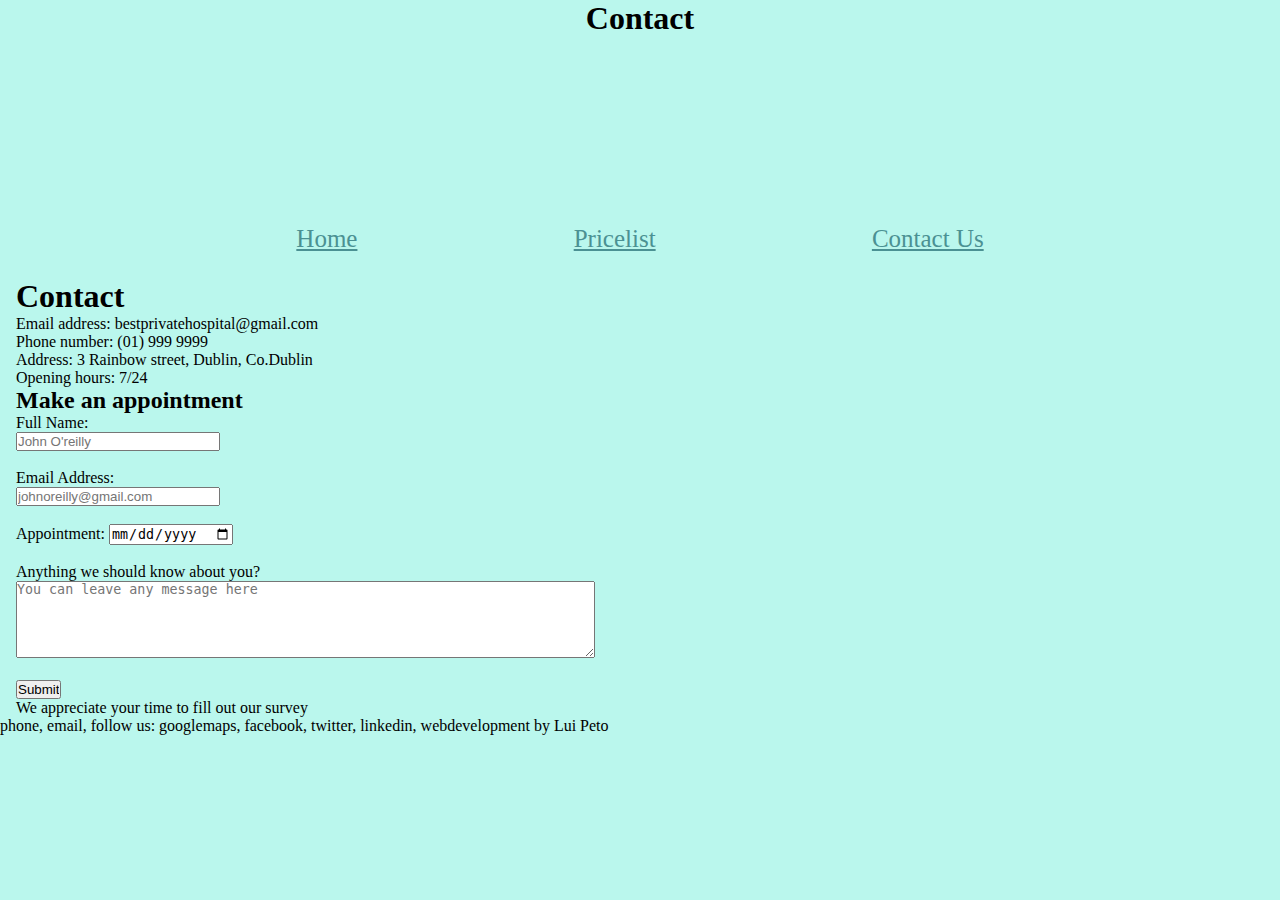
==== contact.html @ f75306f5 "add: index.html" ====
<!DOCTYPE html>
<html lang="en-US">
<head>
    <meta charset="UTF-8">
    <meta name="viewport" content="width=device-width, initial-scale=1.0">
    <meta name="description" content="Best Dublin Private Hospital, which offers excellent service and doctors">
	<meta name="keywords" content="hospital, private, examinations, doctors, the best">
	<meta name="author" content="Best Dublin Private Hospital">
    <link rel="stylesheet" href="css/style.css">
    <title>Taoiseach Clinic</title>
</head>
<body>
    <header>
        <h1>Contact</h1>
    </header>
        <nav>
            <ul>
                <li><a href="index.html">Home</a></li>
                <li><a href="pricelist.html">Pricelist</a></li>
                <li><a href="contact.html">Contact Us</a></li>
            </ul>
        </nav>
    <section>    
        <h1>Contact</h1> 
        <p>Email address: bestprivatehospital@gmail.com</p>
        <p>Phone number: (01) 999 9999</p>
        <p>Address: 3 Rainbow street, Dublin, Co.Dublin</p>
        <p>Opening hours: 7/24</p>
        <h2>Make an appointment</h2>
        <form action="thankyou.html" method="GET" target="_blank">
            
                <label for="name">Full Name: </label>
                <br>
                <input id="name-field" type="text" name="name" placeholder="John O'reilly">
            <div>
                <br>
                <label for="email">Email Address: </label>
                <br>
                <input id="email-field" type="email" name="email" placeholder="johnoreilly@gmail.com">
            </div>  
            <br>  
            <div>
                <label for="appointment">Appointment: </label>
                <input type="date" id="appointment" name="appointment">
            </div>
            <br>
                <label for="textarea">Anything we should know about you?</label>
                <br>
                <textarea id="textarea" placeholder="You can leave any message here" name="textarea" cols="70" rows="5"></textarea>
                <br>
            <div>
                <br>
                <label for="submit"></label>
                <input type="submit" id="submit">
            </div>
        </form>
        <p>We appreciate your time to fill out our survey</p>
    </section>
    <footer>phone, email, follow us: googlemaps, facebook, twitter, linkedin, webdevelopment by Lui Peto</footer>
</body>
</html>
---- css/style.css ----
* {
    margin: 0;
    padding: 0;

}

header {
    text-align: center;
    background-image: url(https://www.healthcareitnews.com/sites/hitn/files/doctor-patient-712_1_0.jpg);
    height: 200px;
}

body {
    background-color: #baf7ed;
    color: black;
}
section {
    margin-left: 16px;
}

a:visited, a:link {
    color: #4b9193;
}

a:hover {
    color: yellow;
}



nav ul {
    list-style: none;
    text-align: center;
    font-size: 25px;
    color: #4b9193;

}

nav li {
    display: inline-block;
    padding-left: 80px;
    padding-right: 80px;
    margin: 25px 25px;
}

input[type=text], input[type=email] {
    width: 200px;
}
table {
    width: 50%;
}
th,td {
    text-align: left;
}
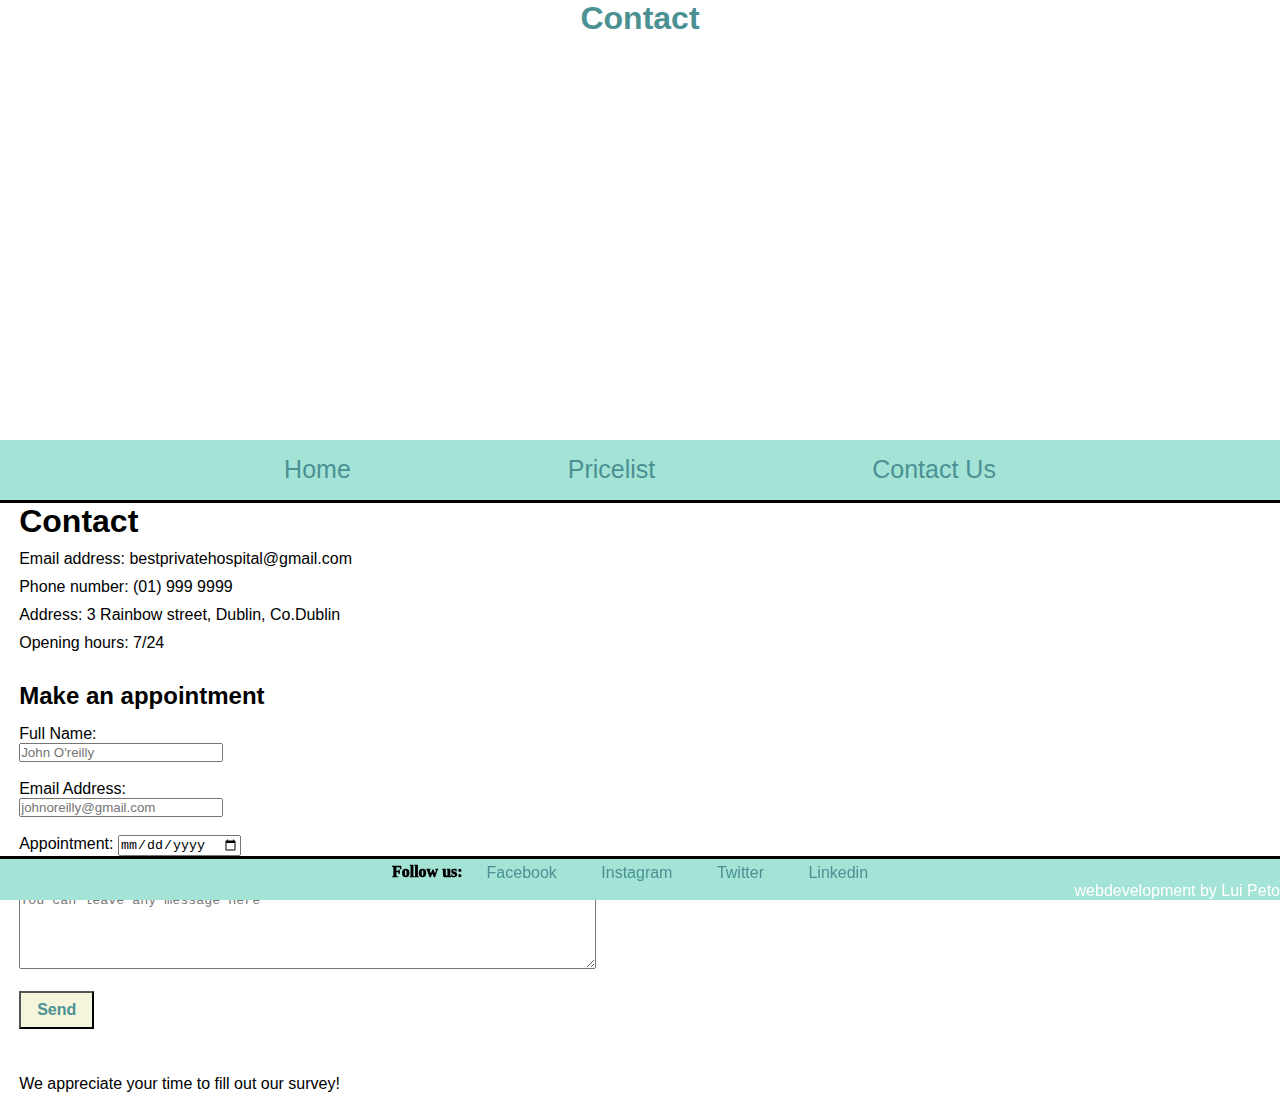
==== commit 2c50c47d: "add: new filepath, readme, footer, more style and content to home and contact menu point" ====
--- a/contact.html
+++ b/contact.html
@@ -5,14 +5,15 @@
     <meta name="viewport" content="width=device-width, initial-scale=1.0">
     <meta name="description" content="Best Dublin Private Hospital, which offers excellent service and doctors">
 	<meta name="keywords" content="hospital, private, examinations, doctors, the best">
-	<meta name="author" content="Best Dublin Private Hospital">
-    <link rel="stylesheet" href="css/style.css">
+	<meta name="author" content="Lajos Peto">
+    <link rel="stylesheet" href="assets/css/style.css">
     <title>Taoiseach Clinic</title>
 </head>
 <body>
     <header>
         <h1>Contact</h1>
     </header>
+    <div class="topnav"></div>
         <nav>
             <ul>
                 <li><a href="index.html">Home</a></li>
@@ -27,7 +28,7 @@
         <p>Address: 3 Rainbow street, Dublin, Co.Dublin</p>
         <p>Opening hours: 7/24</p>
         <h2>Make an appointment</h2>
-        <form action="thankyou.html" method="GET" target="_blank">
+        <form action="thankyou.html" method="GET" target="_blank" class="lastbottom">
             
                 <label for="name">Full Name: </label>
                 <br>
@@ -51,11 +52,22 @@
             <div>
                 <br>
                 <label for="submit"></label>
-                <input type="submit" id="submit">
+                <input type="submit" id="submit" value="Send">
+                
             </div>
         </form>
-        <p>We appreciate your time to fill out our survey</p>
+
+        <!--If I have time,but the margin class in the form-->
+        <p>We appreciate your time to fill out our survey!</p>
     </section>
-    <footer>phone, email, follow us: googlemaps, facebook, twitter, linkedin, webdevelopment by Lui Peto</footer>
+    <footer>
+        <span>Follow us: </span> 
+        
+        <a href="https://www.facebook.com" target="_blank" rel="noopener" aria-label="Find us on Facebook (link opens in a new tab)">Facebook</a>
+		<a href="https://www.instagram.com" target="_blank" rel="noopener" aria-label="Find us on Instagram (link opens in a new tab)">Instagram</a>
+		<a href="https://www.twitter.com" target="_blank" rel="noopener" aria-label="Find us on Twitter (link opens in a new tab)">Twitter</a>
+        <a href="https://ie.linkedin.com/" target="_blank" rel="noopener" aria-label="Find us on Linkedin (link opens in a new tab">Linkedin</a>
+        <p id="webdev">webdevelopment by Lui Peto</p>
+    </footer>
 </body>
 </html>--- a/assets/css/style.css
+++ b/assets/css/style.css
@@ -0,0 +1,136 @@
+* {
+    margin: 0;
+    padding: 0;
+    text-decoration: none; 
+}
+
+header {
+    height: 40px;
+}
+
+header > h1 {
+    text-align: center;
+    color:  #4b9193;
+}
+
+body {
+    background-color: white;
+    color: black;
+    font-family: Helvetica, Ariel, serif;
+}
+
+.topnav {
+    height: 400px;
+    background-image: 
+    url(https://www.healthcareitnews.com/sites/hitn/files/doctor-patient-712_1_0.jpg), 
+    url(https://labblog.uofmhealth.org/sites/lab/files/2020-03/patient_talking_to_physician_in_doctor_office.jpg);
+    background-repeat: no-repeat;
+    background-position: left, right;
+    background-size: auto, auto;
+}
+
+a:visited, a:link {
+    color: #4b9193;
+}
+
+a:hover {
+    color: #f3ce25;
+}
+
+nav ul {
+    list-style: none;
+    text-align: center;
+    font-size: 25px;
+    color: #4b9193;
+    background-color: #a3e4d7 ;
+    height: 60px;
+    border-bottom: solid black;
+}
+
+nav li {
+    display: inline-block;
+    padding-left: 80px;
+    padding-right: 80px;
+    margin: 15px 25px 35px;
+}
+
+section {
+    margin-left: 1.5%;
+}
+
+h2 {
+    margin-top: 30px;
+    margin-bottom: 15px;
+}
+
+p {
+    margin-top: 10px;
+    margin-bottom: 10px;
+}
+
+#book {
+    margin-left: 48%;
+    padding: 5px;
+    font-size: 22px;
+    font-family: Verdana, Geneva, sans-serif;
+    background-color: beige;
+    border: double;
+    text-transform: uppercase;
+}
+
+span {
+    font-size: 1rem;
+    font-weight: 500;
+    font-family: Cambria;
+    font-weight: 1000;
+    vertical-align: 1px;
+}
+
+input[type=text], input[type=email] {
+    width: 200px;
+}
+
+input[type=submit] {
+    padding: 8px 1rem 8px;
+    background-color: beige;
+    color: #4b9193;
+    font-size: 1rem;
+    font-weight: 900;
+}
+
+table {
+    width: 50%;
+}
+th,td {
+    text-align: left;
+}
+
+footer {
+    background-color: #a3e4d7;
+    width: 100%;
+    position: fixed;
+    padding-top: 4px;
+    bottom: 0;
+    z-index: 2;
+    text-align: center;
+    border-top: solid;
+}
+
+footer > a {
+    padding: 0 20px;
+
+}
+
+.lastbottom {
+    margin-bottom: 46px;
+}
+
+#webdev {
+    margin:auto;
+    text-align: right;
+    color: white;
+}
+
+.thankyou {
+    margin-top: 2rem;
+}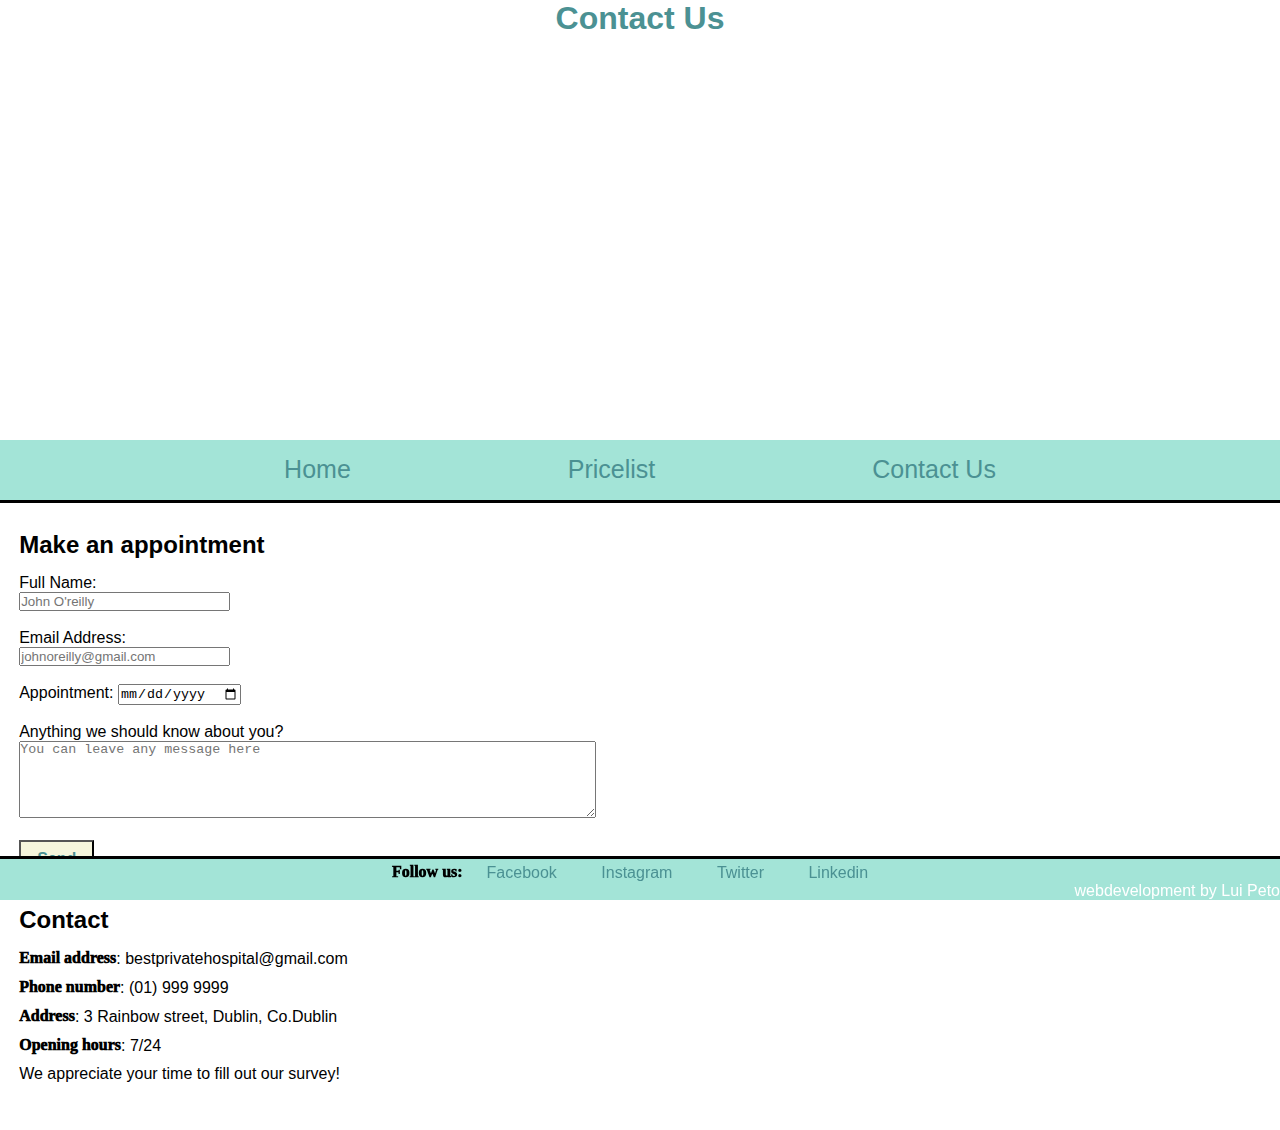
==== commit 67d6ad5c: "add: more content to home and pricelist" ====
--- a/contact.html
+++ b/contact.html
@@ -11,7 +11,7 @@
 </head>
 <body>
     <header>
-        <h1>Contact</h1>
+        <h1>Contact Us</h1>
     </header>
     <div class="topnav"></div>
         <nav>
@@ -22,22 +22,17 @@
             </ul>
         </nav>
     <section>    
-        <h1>Contact</h1> 
-        <p>Email address: bestprivatehospital@gmail.com</p>
-        <p>Phone number: (01) 999 9999</p>
-        <p>Address: 3 Rainbow street, Dublin, Co.Dublin</p>
-        <p>Opening hours: 7/24</p>
         <h2>Make an appointment</h2>
-        <form action="thankyou.html" method="GET" target="_blank" class="lastbottom">
+        <form action="thankyou.html" method="GET" target="_blank">
             
-                <label for="name">Full Name: </label>
+                <label for="fname">Full Name: </label>
                 <br>
-                <input id="name-field" type="text" name="name" placeholder="John O'reilly">
+                <input id="fname" type="text" name="name" placeholder="John O'reilly">
             <div>
                 <br>
-                <label for="email">Email Address: </label>
+                <label for="femail">Email Address: </label>
                 <br>
-                <input id="email-field" type="email" name="email" placeholder="johnoreilly@gmail.com">
+                <input id="femail" type="email" name="email" placeholder="johnoreilly@gmail.com">
             </div>  
             <br>  
             <div>
@@ -56,8 +51,14 @@
                 
             </div>
         </form>
-
-        <!--If I have time,but the margin class in the form-->
+    </section>
+    <section class="lastbottom">
+        <h2>Contact</h2> 
+        <p><span>Email address</span>: bestprivatehospital@gmail.com</p>
+        <p><span>Phone number</span>: (01) 999 9999</p>
+        <p><span>Address</span>: 3 Rainbow street, Dublin, Co.Dublin</p>
+        <p><span>Opening hours</span>: 7/24</p>
+        <!--If I have time,but the margin bottom class in the form-->
         <p>We appreciate your time to fill out our survey!</p>
     </section>
     <footer>
--- a/assets/css/style.css
+++ b/assets/css/style.css
@@ -59,8 +59,12 @@
 }
 
 h2 {
-    margin-top: 30px;
+    margin-top: 28px;
     margin-bottom: 15px;
+}
+
+h4 {
+    text-transform: capitalize;
 }
 
 p {
@@ -69,7 +73,7 @@
 }
 
 #book {
-    margin-left: 48%;
+    margin-left: 44%;
     padding: 5px;
     font-size: 22px;
     font-family: Verdana, Geneva, sans-serif;
@@ -87,7 +91,7 @@
 }
 
 input[type=text], input[type=email] {
-    width: 200px;
+    width: 207px;
 }
 
 input[type=submit] {
@@ -122,7 +126,7 @@
 }
 
 .lastbottom {
-    margin-bottom: 46px;
+    margin-bottom: 47px;
 }
 
 #webdev {
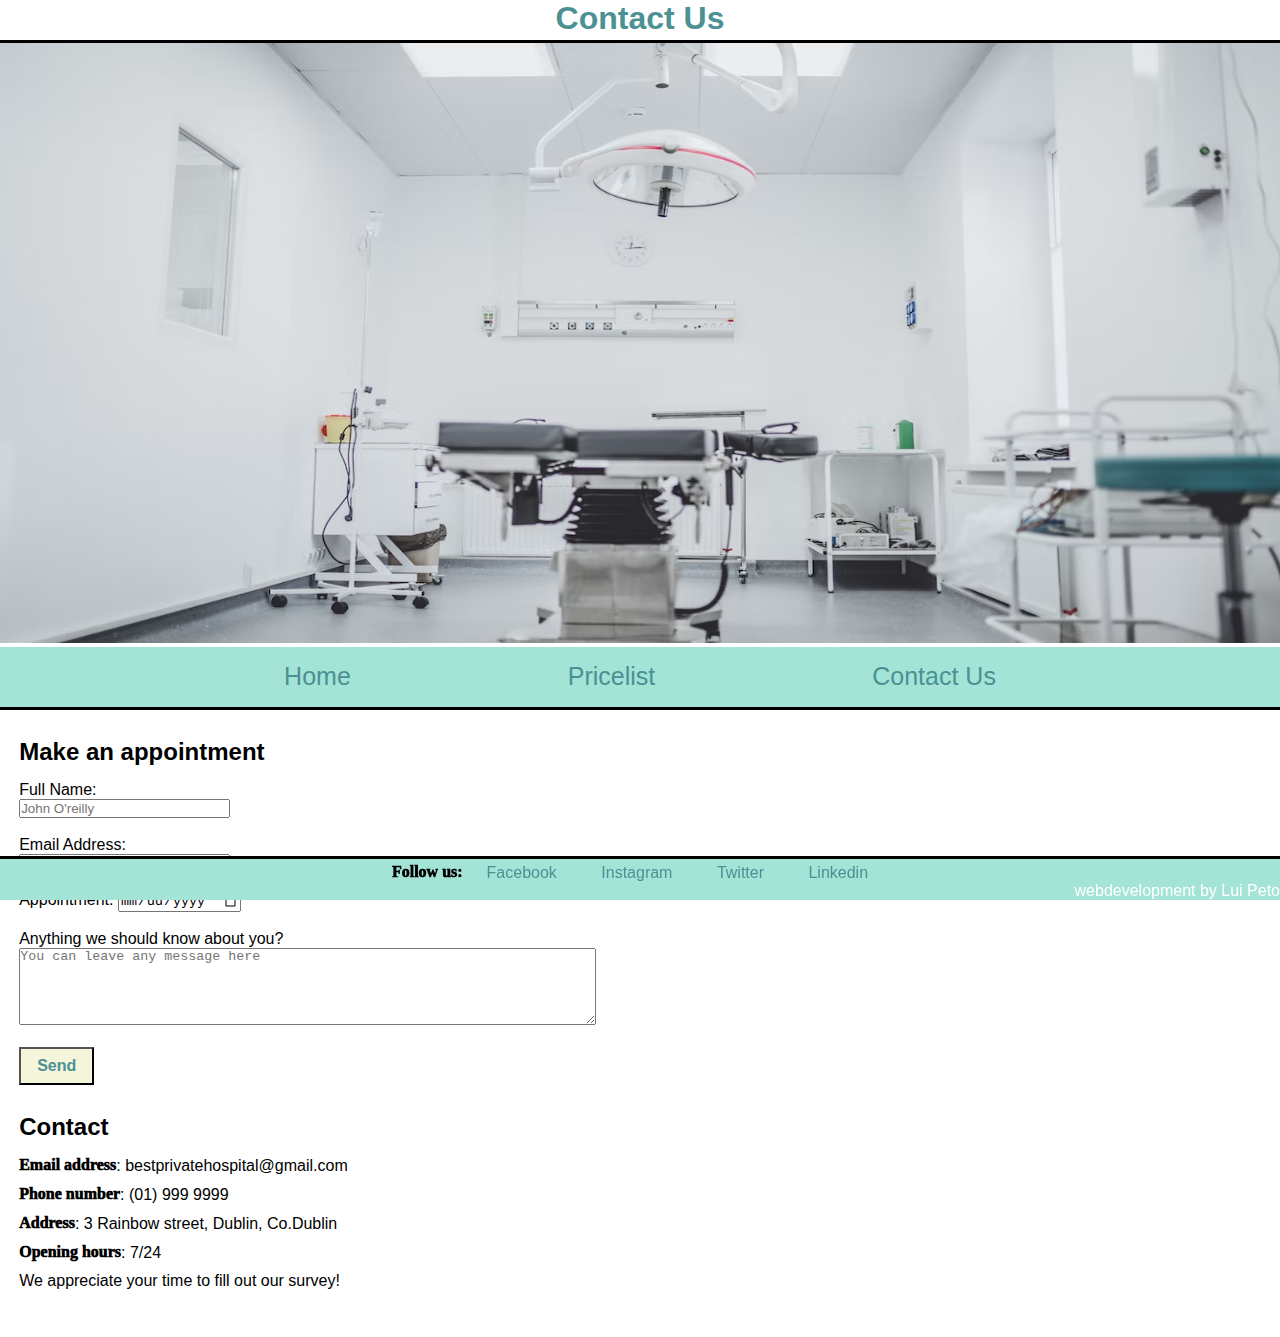
==== commit e4e96632: "add: more pictures" ====
--- a/contact.html
+++ b/contact.html
@@ -13,7 +13,9 @@
     <header>
         <h1>Contact Us</h1>
     </header>
-    <div class="topnav"></div>
+    <div>
+        <img class="topnav" src="assets/images/surgery_room.avif" alt="a doctor with a stethoscope">
+    </div>
         <nav>
             <ul>
                 <li><a href="index.html">Home</a></li>
@@ -68,7 +70,7 @@
 		<a href="https://www.instagram.com" target="_blank" rel="noopener" aria-label="Find us on Instagram (link opens in a new tab)">Instagram</a>
 		<a href="https://www.twitter.com" target="_blank" rel="noopener" aria-label="Find us on Twitter (link opens in a new tab)">Twitter</a>
         <a href="https://ie.linkedin.com/" target="_blank" rel="noopener" aria-label="Find us on Linkedin (link opens in a new tab">Linkedin</a>
-        <p id="webdev">webdevelopment by Lui Peto</p>
+        <p class="webdev">webdevelopment by Lui Peto</p>
     </footer>
 </body>
 </html>--- a/assets/css/style.css
+++ b/assets/css/style.css
@@ -6,6 +6,7 @@
 
 header {
     height: 40px;
+    border-bottom: solid;
 }
 
 header > h1 {
@@ -16,17 +17,13 @@
 body {
     background-color: white;
     color: black;
-    font-family: Helvetica, Ariel, serif;
+    font-family: Helvetica, Ariel, sans-serif;
 }
 
 .topnav {
-    height: 400px;
-    background-image: 
-    url(https://www.healthcareitnews.com/sites/hitn/files/doctor-patient-712_1_0.jpg), 
-    url(https://labblog.uofmhealth.org/sites/lab/files/2020-03/patient_talking_to_physician_in_doctor_office.jpg);
+    height: 600px;
+    width: 100%;
     background-repeat: no-repeat;
-    background-position: left, right;
-    background-size: auto, auto;
 }
 
 a:visited, a:link {
@@ -34,7 +31,7 @@
 }
 
 a:hover {
-    color: #f3ce25;
+    color: #ef7c10;
 }
 
 nav ul {
@@ -49,9 +46,28 @@
 
 nav li {
     display: inline-block;
-    padding-left: 80px;
-    padding-right: 80px;
+    padding: 0 80px;
     margin: 15px 25px 35px;
+}
+
+@media screen (max-width: 950px) {
+    nav li {
+        width: 65%;
+        height: 950px;
+        margin: 0 auto;
+        padding: 0 10px;
+    }
+}
+ @media (max-width: 800px) {
+    #book {
+        margin-left: 1%;
+    }
+ }
+@media (min-width: 900px) {
+    .services-layout {
+        display: flex;
+        justify-content: space-between;
+    }
 }
 
 section {
@@ -65,11 +81,16 @@
 
 h4 {
     text-transform: capitalize;
+    margin-bottom: 10px;
 }
 
 p {
     margin-top: 10px;
     margin-bottom: 10px;
+}
+
+h4 ~ p {
+    width: 300px;
 }
 
 #book {
@@ -88,6 +109,23 @@
     font-family: Cambria;
     font-weight: 1000;
     vertical-align: 1px;
+}
+
+.services-layout {
+    max-width: 1300px;
+    margin: 40px auto 0 auto;
+}
+
+.services {
+    padding: 1rem;
+    text-align: justify;
+    box-sizing: border-box;
+    flex-basis: 30%;
+}
+
+img {
+    height: 200px;
+    width: 300px;
 }
 
 input[type=text], input[type=email] {
@@ -122,19 +160,25 @@
 
 footer > a {
     padding: 0 20px;
-
 }
 
 .lastbottom {
     margin-bottom: 47px;
 }
 
-#webdev {
+.webdev {
     margin:auto;
     text-align: right;
     color: white;
 }
 
+#ty_doctor {
+    margin-left: 40%;
+    margin-top: 20px;
+    height: 350px;
+    width: 350px;
+}
+
 .thankyou {
     margin-top: 2rem;
 }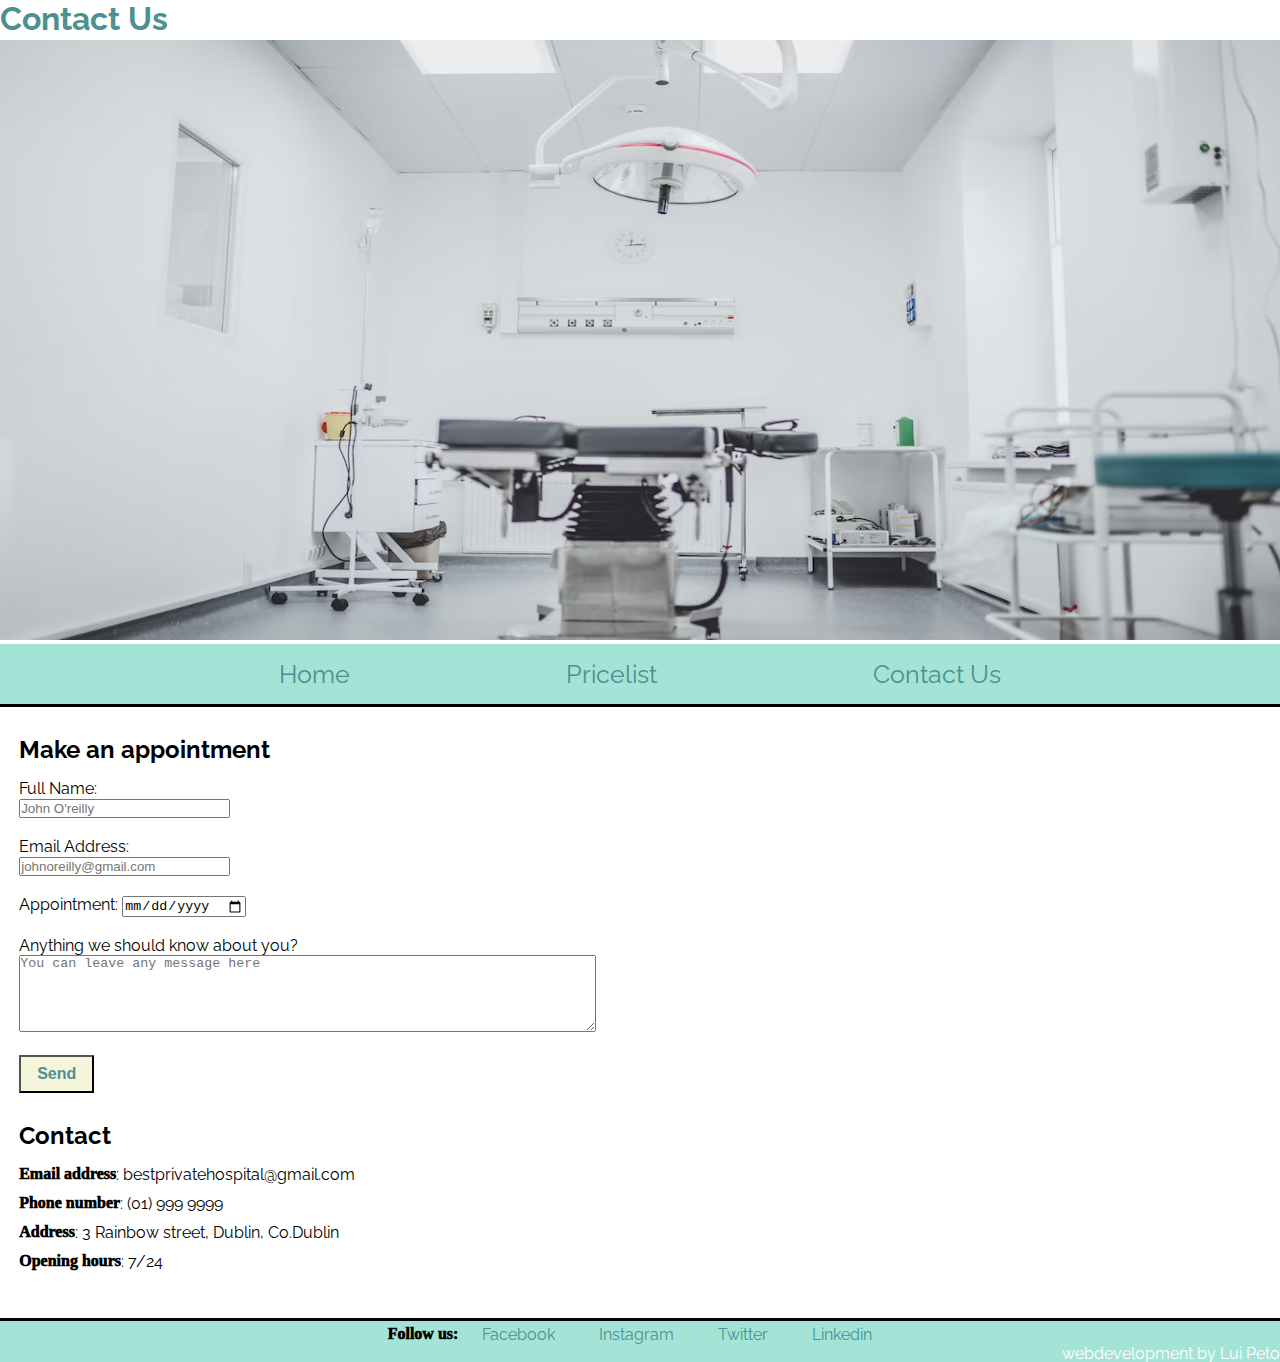
==== commit 350f3433: "fix: book an appointment href" ====
--- a/contact.html
+++ b/contact.html
@@ -1,14 +1,15 @@
 <!DOCTYPE html>
 <html lang="en-US">
+
 <head>
     <meta charset="UTF-8">
     <meta name="viewport" content="width=device-width, initial-scale=1.0">
     <meta name="description" content="Best Dublin Private Hospital, which offers excellent service and doctors">
-	<meta name="keywords" content="hospital, private, examinations, doctors, the best">
-	<meta name="author" content="Lajos Peto">
+    <meta name="keywords" content="hospital, private, examinations, doctors, the best">
     <link rel="stylesheet" href="assets/css/style.css">
     <title>Taoiseach Clinic</title>
 </head>
+
 <body>
     <header>
         <h1>Contact Us</h1>
@@ -16,61 +17,64 @@
     <div>
         <img class="topnav" src="assets/images/surgery_room.avif" alt="a doctor with a stethoscope">
     </div>
-        <nav>
-            <ul>
-                <li><a href="index.html">Home</a></li>
-                <li><a href="pricelist.html">Pricelist</a></li>
-                <li><a href="contact.html">Contact Us</a></li>
-            </ul>
-        </nav>
-    <section>    
+    <nav>
+        <ul>
+            <li><a href="index.html">Home</a></li>
+            <li><a href="pricelist.html">Pricelist</a></li>
+            <li><a href="contact.html">Contact Us</a></li>
+        </ul>
+    </nav>
+    <section>
         <h2>Make an appointment</h2>
         <form action="thankyou.html" method="GET" target="_blank">
-            
-                <label for="fname">Full Name: </label>
-                <br>
-                <input id="fname" type="text" name="name" placeholder="John O'reilly">
+
+            <label for="fname">Full Name: </label>
+            <br>
+            <input id="fname" type="text" name="name" placeholder="John O'reilly">
             <div>
                 <br>
                 <label for="femail">Email Address: </label>
                 <br>
                 <input id="femail" type="email" name="email" placeholder="johnoreilly@gmail.com">
-            </div>  
-            <br>  
+            </div>
+            <br>
             <div>
                 <label for="appointment">Appointment: </label>
                 <input type="date" id="appointment" name="appointment">
             </div>
             <br>
-                <label for="textarea">Anything we should know about you?</label>
-                <br>
-                <textarea id="textarea" placeholder="You can leave any message here" name="textarea" cols="70" rows="5"></textarea>
-                <br>
+            <label for="textarea">Anything we should know about you?</label>
+            <br>
+            <textarea id="textarea" placeholder="You can leave any message here" name="textarea" cols="70"
+                rows="5"></textarea>
+            <br>
             <div>
                 <br>
-                <label for="submit"></label>
                 <input type="submit" id="submit" value="Send">
-                
+
             </div>
         </form>
     </section>
     <section class="lastbottom">
-        <h2>Contact</h2> 
+        <h2>Contact</h2>
         <p><span>Email address</span>: bestprivatehospital@gmail.com</p>
         <p><span>Phone number</span>: (01) 999 9999</p>
         <p><span>Address</span>: 3 Rainbow street, Dublin, Co.Dublin</p>
         <p><span>Opening hours</span>: 7/24</p>
-        <!--If I have time,but the margin bottom class in the form-->
-        <p>We appreciate your time to fill out our survey!</p>
     </section>
     <footer>
-        <span>Follow us: </span> 
-        
-        <a href="https://www.facebook.com" target="_blank" rel="noopener" aria-label="Find us on Facebook (link opens in a new tab)">Facebook</a>
-		<a href="https://www.instagram.com" target="_blank" rel="noopener" aria-label="Find us on Instagram (link opens in a new tab)">Instagram</a>
-		<a href="https://www.twitter.com" target="_blank" rel="noopener" aria-label="Find us on Twitter (link opens in a new tab)">Twitter</a>
-        <a href="https://ie.linkedin.com/" target="_blank" rel="noopener" aria-label="Find us on Linkedin (link opens in a new tab">Linkedin</a>
+        <span>Follow us: </span>
+
+        <a href="https://www.facebook.com" target="_blank" rel="noopener"
+            aria-label="Find us on Facebook (link opens in a new tab)">Facebook</a>
+        <a href="https://www.instagram.com" target="_blank" rel="noopener"
+            aria-label="Find us on Instagram (link opens in a new tab)">Instagram</a>
+        <a href="https://www.twitter.com" target="_blank" rel="noopener"
+            aria-label="Find us on Twitter (link opens in a new tab)">Twitter</a>
+        <a href="https://ie.linkedin.com/" target="_blank" rel="noopener"
+            aria-label="Find us on Linkedin (link opens in a new tab">Linkedin</a>
         <p class="webdev">webdevelopment by Lui Peto</p>
     </footer>
 </body>
+
 </html>--- a/assets/css/style.css
+++ b/assets/css/style.css
@@ -1,23 +1,24 @@
+@import url('https://fonts.googleapis.com/css2?family=Raleway:wght@300&display=swap');
+
 * {
     margin: 0;
     padding: 0;
-    text-decoration: none; 
+    text-decoration: none;
 }
 
 header {
     height: 40px;
-    border-bottom: solid;
 }
 
-header > h1 {
-    text-align: center;
-    color:  #4b9193;
+header>h1 {
+    text-align: left;
+    color: #4b9193;
 }
 
 body {
     background-color: white;
     color: black;
-    font-family: Helvetica, Ariel, sans-serif;
+    font-family: Raleway, Helvetica, sans-serif;
 }
 
 .topnav {
@@ -26,7 +27,8 @@
     background-repeat: no-repeat;
 }
 
-a:visited, a:link {
+a:visited,
+a:link {
     color: #4b9193;
 }
 
@@ -39,7 +41,7 @@
     text-align: center;
     font-size: 25px;
     color: #4b9193;
-    background-color: #a3e4d7 ;
+    background-color: #a3e4d7;
     height: 60px;
     border-bottom: solid black;
 }
@@ -48,26 +50,6 @@
     display: inline-block;
     padding: 0 80px;
     margin: 15px 25px 35px;
-}
-
-@media screen (max-width: 950px) {
-    nav li {
-        width: 65%;
-        height: 950px;
-        margin: 0 auto;
-        padding: 0 10px;
-    }
-}
- @media (max-width: 800px) {
-    #book {
-        margin-left: 1%;
-    }
- }
-@media (min-width: 900px) {
-    .services-layout {
-        display: flex;
-        justify-content: space-between;
-    }
 }
 
 section {
@@ -89,18 +71,24 @@
     margin-bottom: 10px;
 }
 
-h4 ~ p {
+h4~p {
     width: 300px;
 }
 
 #book {
-    margin-left: 44%;
-    padding: 5px;
+    padding: 12px;
     font-size: 22px;
     font-family: Verdana, Geneva, sans-serif;
     background-color: beige;
     border: double;
     text-transform: uppercase;
+    width: 185px;
+    margin-left: 44%;
+    text-align: center;
+}
+
+#book span {
+    font-size: 25px;
 }
 
 span {
@@ -128,7 +116,8 @@
     width: 300px;
 }
 
-input[type=text], input[type=email] {
+input[type=text],
+input[type=email] {
     width: 207px;
 }
 
@@ -143,14 +132,15 @@
 table {
     width: 50%;
 }
-th,td {
+
+th,
+td {
     text-align: left;
 }
 
 footer {
     background-color: #a3e4d7;
     width: 100%;
-    position: fixed;
     padding-top: 4px;
     bottom: 0;
     z-index: 2;
@@ -158,7 +148,7 @@
     border-top: solid;
 }
 
-footer > a {
+footer>a {
     padding: 0 20px;
 }
 
@@ -167,7 +157,7 @@
 }
 
 .webdev {
-    margin:auto;
+    margin: auto;
     text-align: right;
     color: white;
 }
@@ -177,8 +167,26 @@
     margin-top: 20px;
     height: 350px;
     width: 350px;
+    text-align: center;
 }
 
 .thankyou {
     margin-top: 2rem;
+    border-bottom: none;
+}
+
+@media (max-width: 950px) {
+    nav li {
+        width: 65%;
+        height: 950px;
+        margin: 0 auto;
+        padding: 0 10px;
+    }
+}
+
+@media (min-width: 900px) {
+    .services-layout {
+        display: flex;
+        justify-content: space-between;
+    }
 }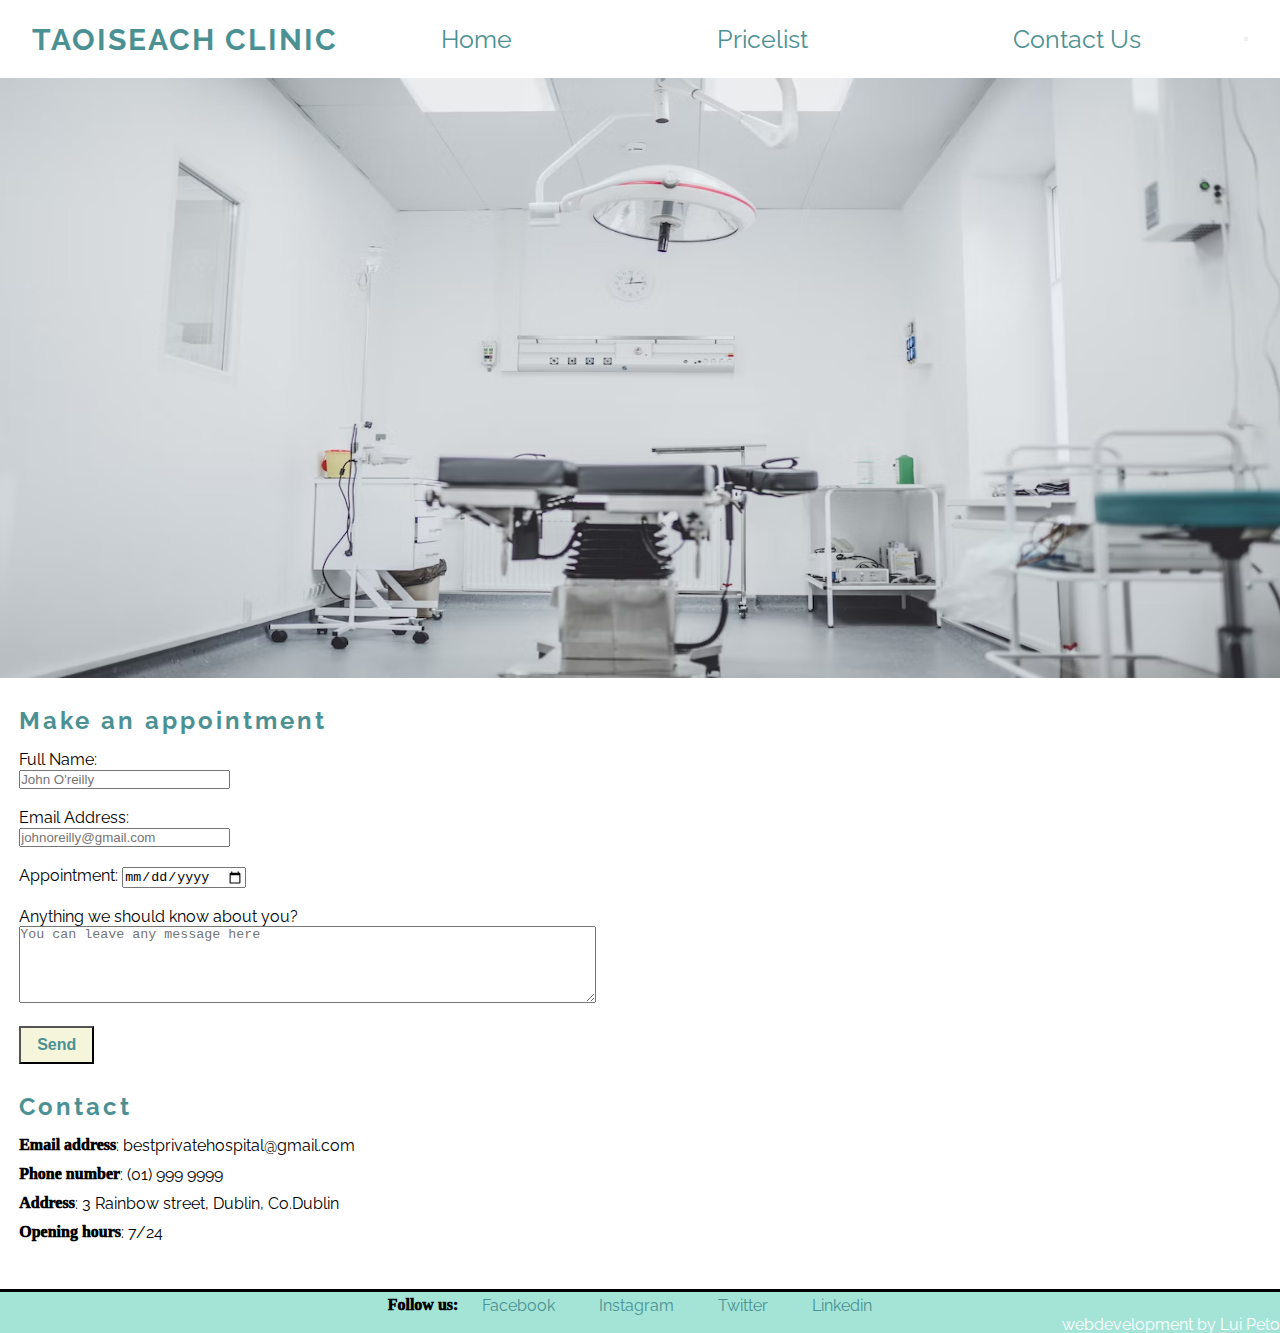
==== commit 8945e52d: "added new navigation bar and lots of media queries" ====
--- a/contact.html
+++ b/contact.html
@@ -12,18 +12,26 @@
 
 <body>
     <header>
-        <h1>Contact Us</h1>
+        <nav>
+            <div class="nav">
+                <h1>Taoiseach Clinic</h1>
+                <div class="menu">
+                    <a href="index.html">Home</a></li>
+                    <a href="pricelist.html">Pricelist</a></li>
+                    <a href="contact.html">Contact Us</a></li>
+                </div>
+
+                <button class="hamburger">
+                    <span></span>
+                    <span></span>
+                    <span></span>
+                </button>
+            </div>
+        </nav>
     </header>
     <div>
-        <img class="topnav" src="assets/images/surgery_room.avif" alt="a doctor with a stethoscope">
+        <img class="botnav" src="assets/images/surgery_room.avif" alt="surgery room">
     </div>
-    <nav>
-        <ul>
-            <li><a href="index.html">Home</a></li>
-            <li><a href="pricelist.html">Pricelist</a></li>
-            <li><a href="contact.html">Contact Us</a></li>
-        </ul>
-    </nav>
     <section>
         <h2>Make an appointment</h2>
         <form action="thankyou.html" method="GET" target="_blank">
--- a/assets/css/style.css
+++ b/assets/css/style.css
@@ -6,54 +6,83 @@
     text-decoration: none;
 }
 
-header {
-    height: 40px;
-}
-
-header>h1 {
-    text-align: left;
-    color: #4b9193;
-}
-
 body {
     background-color: white;
     color: black;
     font-family: Raleway, Helvetica, sans-serif;
 }
 
-.topnav {
+/*header and nav*/
+
+h1 {
+    text-align: left;
+    color: #4b9193;
+    font-size: 30px;
+    text-transform: uppercase;
+    letter-spacing: 2px;
+}
+
+nav {
+    top: 0;
+    left: 0;
+    right: 0;
+    padding: 16px 32px;
+    font-size: 25px;
+}
+
+.nav {
+    margin: 0 auto;
+    display: flex;
+    align-items: center;
+    justify-content: space-between;
+}
+
+.menu {
+    flex: 1 1 0%;
+    justify-content: flex-end;
+    margin: 0 -16px;
+}
+
+.menu a {
+    margin: 0 16px;
+    transition: 0.4s;
+    padding: 8px 16px;
+    border-radius: 99px;
+}
+
+.menu a:hover {
+    background-color: beige;
+}
+
+a:visited,
+a:link {
+    color: #4b9193;
+}
+
+a:hover {
+    color: #ef7c10;
+}
+
+.botnav {
     height: 600px;
     width: 100%;
     background-repeat: no-repeat;
-}
-
-a:visited,
-a:link {
-    color: #4b9193;
-}
-
-a:hover {
-    color: #ef7c10;
-}
-
-nav ul {
-    list-style: none;
-    text-align: center;
-    font-size: 25px;
-    color: #4b9193;
-    background-color: #a3e4d7;
-    height: 60px;
-    border-bottom: solid black;
-}
-
-nav li {
-    display: inline-block;
-    padding: 0 80px;
-    margin: 15px 25px 35px;
-}
+    display: block;
+    margin-left: auto;
+    margin-right: auto;
+}
+
+/*index section1*/
 
 section {
     margin-left: 1.5%;
+}
+
+h2,
+h4 {
+    color: #4b9193;
+    font-weight: 700px;
+    letter-spacing: 3px;
 }
 
 h2 {
@@ -84,6 +113,7 @@
     text-transform: uppercase;
     width: 185px;
     margin-left: 44%;
+    margin-top: 1%;
     text-align: center;
 }
 
@@ -99,6 +129,8 @@
     vertical-align: 1px;
 }
 
+/*index section2*/
+
 .services-layout {
     max-width: 1300px;
     margin: 40px auto 0 auto;
@@ -116,6 +148,19 @@
     width: 300px;
 }
 
+/*pricelist section*/
+
+table {
+    width: 50%;
+}
+
+th,
+td {
+    text-align: left;
+}
+
+/*contact us section*/
+
 input[type=text],
 input[type=email] {
     width: 207px;
@@ -127,23 +172,17 @@
     color: #4b9193;
     font-size: 1rem;
     font-weight: 900;
-}
-
-table {
-    width: 50%;
-}
-
-th,
-td {
-    text-align: left;
-}
+    cursor: pointer;
+}
+
+/*footer*/
 
 footer {
     background-color: #a3e4d7;
     width: 100%;
     padding-top: 4px;
     bottom: 0;
-    z-index: 2;
+    left: 0;
     text-align: center;
     border-top: solid;
 }
@@ -161,6 +200,8 @@
     text-align: right;
     color: white;
 }
+
+/*thankyou_html*/
 
 #ty_doctor {
     margin-left: 40%;
@@ -173,14 +214,56 @@
 .thankyou {
     margin-top: 2rem;
     border-bottom: none;
-}
+    display: block;
+    text-align: center;
+}
+
+/*media queries*/
 
 @media (max-width: 950px) {
-    nav li {
-        width: 65%;
-        height: 950px;
-        margin: 0 auto;
-        padding: 0 10px;
+    h1 {
+        font-size: 20px;
+    }
+
+    nav {
+        font-size: 15px;
+        padding: 16px 0;
+    }
+
+    .menu a {
+        padding: 0 0;
+    }
+
+    .botnav {
+        height: 450px;
+    }
+
+    #book {
+        margin-left: 30%;
+    }
+
+    section .services-layout {
+        margin-left: 20%;
+    }
+}
+
+@media (max-width: 550px) {
+    .botnav {
+        height: 300px;
+    }
+    section .services-layout {
+        margin-left: 12%;
+    }
+    #book {
+        margin-left: 22%;
+    }
+}
+
+@media (min-width: 768px) {
+    .menu {
+        display: flex;
+        justify-content: space-around;
+        margin: 0 0;
     }
 }
 
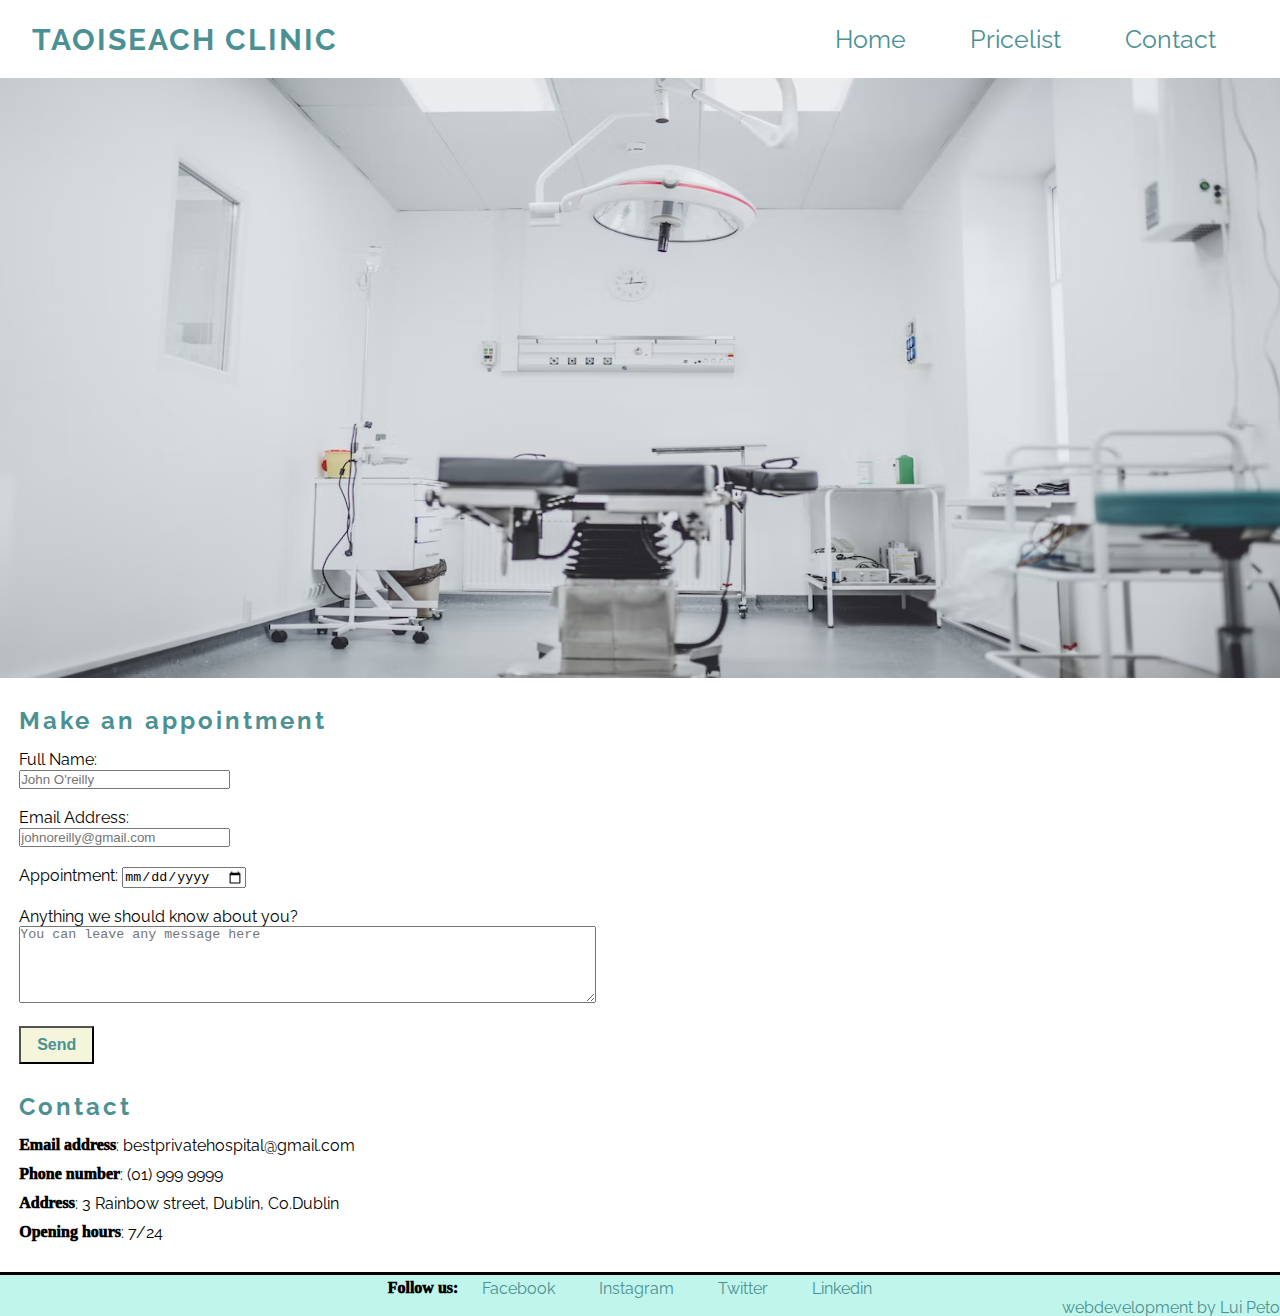
==== commit 9ca1d067: "fixed: nav bar. Added: pricelist table2 and flex, and more media queries" ====
--- a/contact.html
+++ b/contact.html
@@ -11,27 +11,27 @@
 </head>
 
 <body>
+
+    <!--contact header and nav-->
+
     <header>
         <nav>
             <div class="nav">
                 <h1>Taoiseach Clinic</h1>
                 <div class="menu">
-                    <a href="index.html">Home</a></li>
-                    <a href="pricelist.html">Pricelist</a></li>
-                    <a href="contact.html">Contact Us</a></li>
+                    <a href="index.html">Home</a>
+                    <a href="pricelist.html">Pricelist</a>
+                    <a href="contact.html">Contact</a>
                 </div>
-
-                <button class="hamburger">
-                    <span></span>
-                    <span></span>
-                    <span></span>
-                </button>
             </div>
         </nav>
     </header>
     <div>
         <img class="botnav" src="assets/images/surgery_room.avif" alt="surgery room">
     </div>
+
+    <!--contact section-->
+
     <section>
         <h2>Make an appointment</h2>
         <form action="thankyou.html" method="GET" target="_blank">
@@ -70,6 +70,9 @@
         <p><span>Address</span>: 3 Rainbow street, Dublin, Co.Dublin</p>
         <p><span>Opening hours</span>: 7/24</p>
     </section>
+
+    <!--contact footer-->
+
     <footer>
         <span>Follow us: </span>
 
--- a/assets/css/style.css
+++ b/assets/css/style.css
@@ -81,8 +81,8 @@
 h2,
 h4 {
     color: #4b9193;
-    font-weight: 700px;
     letter-spacing: 3px;
+    font-weight: 700;
 }
 
 h2 {
@@ -151,7 +151,8 @@
 /*pricelist section*/
 
 table {
-    width: 50%;
+    width: 40%;
+    min-width: 350px;
 }
 
 th,
@@ -159,13 +160,39 @@
     text-align: left;
 }
 
-/*contact us section*/
+th {
+    padding-bottom: 20px;
+}
+
+.price-h2 {
+    margin-left: 15%;
+}
+
+.price-layout {
+    max-width: 1000px;
+    margin: 40px auto 0 auto;
+}
+
+.price-table {
+    padding: 1rem;
+    text-align: justify;
+    box-sizing: border-box;
+    flex-basis: 30%;
+}
+
+/*contact section*/
 
 input[type=text],
 input[type=email] {
     width: 207px;
 }
 
+input:focus,
+textarea:focus {
+    border: 3px solid #ef7c10;
+    outline: none;
+}
+
 input[type=submit] {
     padding: 8px 1rem 8px;
     background-color: beige;
@@ -178,7 +205,7 @@
 /*footer*/
 
 footer {
-    background-color: #a3e4d7;
+    background-color: #bff5ea;
     width: 100%;
     padding-top: 4px;
     bottom: 0;
@@ -189,16 +216,22 @@
 
 footer>a {
     padding: 0 20px;
+    transition: 0.4s;
+    border-radius: 99px;
+}
+
+footer a:hover {
+    background-color: beige;
 }
 
 .lastbottom {
-    margin-bottom: 47px;
+    margin-bottom: 30px;
 }
 
 .webdev {
     margin: auto;
     text-align: right;
-    color: white;
+    color: #4b9193;
 }
 
 /*thankyou_html*/
@@ -220,56 +253,96 @@
 
 /*media queries*/
 
-@media (max-width: 950px) {
+@media (max-width: 1030px) {
     h1 {
         font-size: 20px;
     }
 
+    nav {
+        font-size: 20px;
+        padding: 16px 0;
+    }
+
+    .menu a {
+        padding: 0 0;
+    }
+
+    .botnav {
+        height: 450px;
+    }
+
+    #book {
+        margin-left: 30%;
+    }
+
+    section .services-layout {
+        margin-left: 40%;
+    }
+
+    section .price-layout {
+        margin-left: 40%;
+    }
+}
+
+@media (max-width: 800px) {
+    section .services-layout {
+        margin-left: 25%;
+    }
+
+    section .price-layout {
+        margin-left: 15%;
+    }
+}
+
+@media (max-width: 550px) {
     nav {
         font-size: 15px;
         padding: 16px 0;
     }
 
-    .menu a {
-        padding: 0 0;
-    }
-
-    .botnav {
-        height: 450px;
-    }
-
-    #book {
-        margin-left: 30%;
-    }
-
-    section .services-layout {
-        margin-left: 20%;
-    }
-}
-
-@media (max-width: 550px) {
     .botnav {
         height: 300px;
     }
+
+    #book {
+        margin-left: 22%;
+    }
+
     section .services-layout {
         margin-left: 12%;
     }
-    #book {
-        margin-left: 22%;
-    }
-}
-
-@media (min-width: 768px) {
+
+    .price-h2 {
+        margin-left: 5%;
+    }
+
+    section .price-layout {
+        margin-left: 5%;
+    }
+
+    textarea {
+        width: 100%;
+    }
+}
+
+
+
+@media (min-width: 600px) {
     .menu {
         display: flex;
-        justify-content: space-around;
+        justify-content: flex-end;
         margin: 0 0;
     }
 }
 
-@media (min-width: 900px) {
+@media (min-width: 1030px) {
     .services-layout {
         display: flex;
         justify-content: space-between;
     }
+
+    .price-layout {
+        display: flex;
+        justify-content: space-between;
+    }
 }